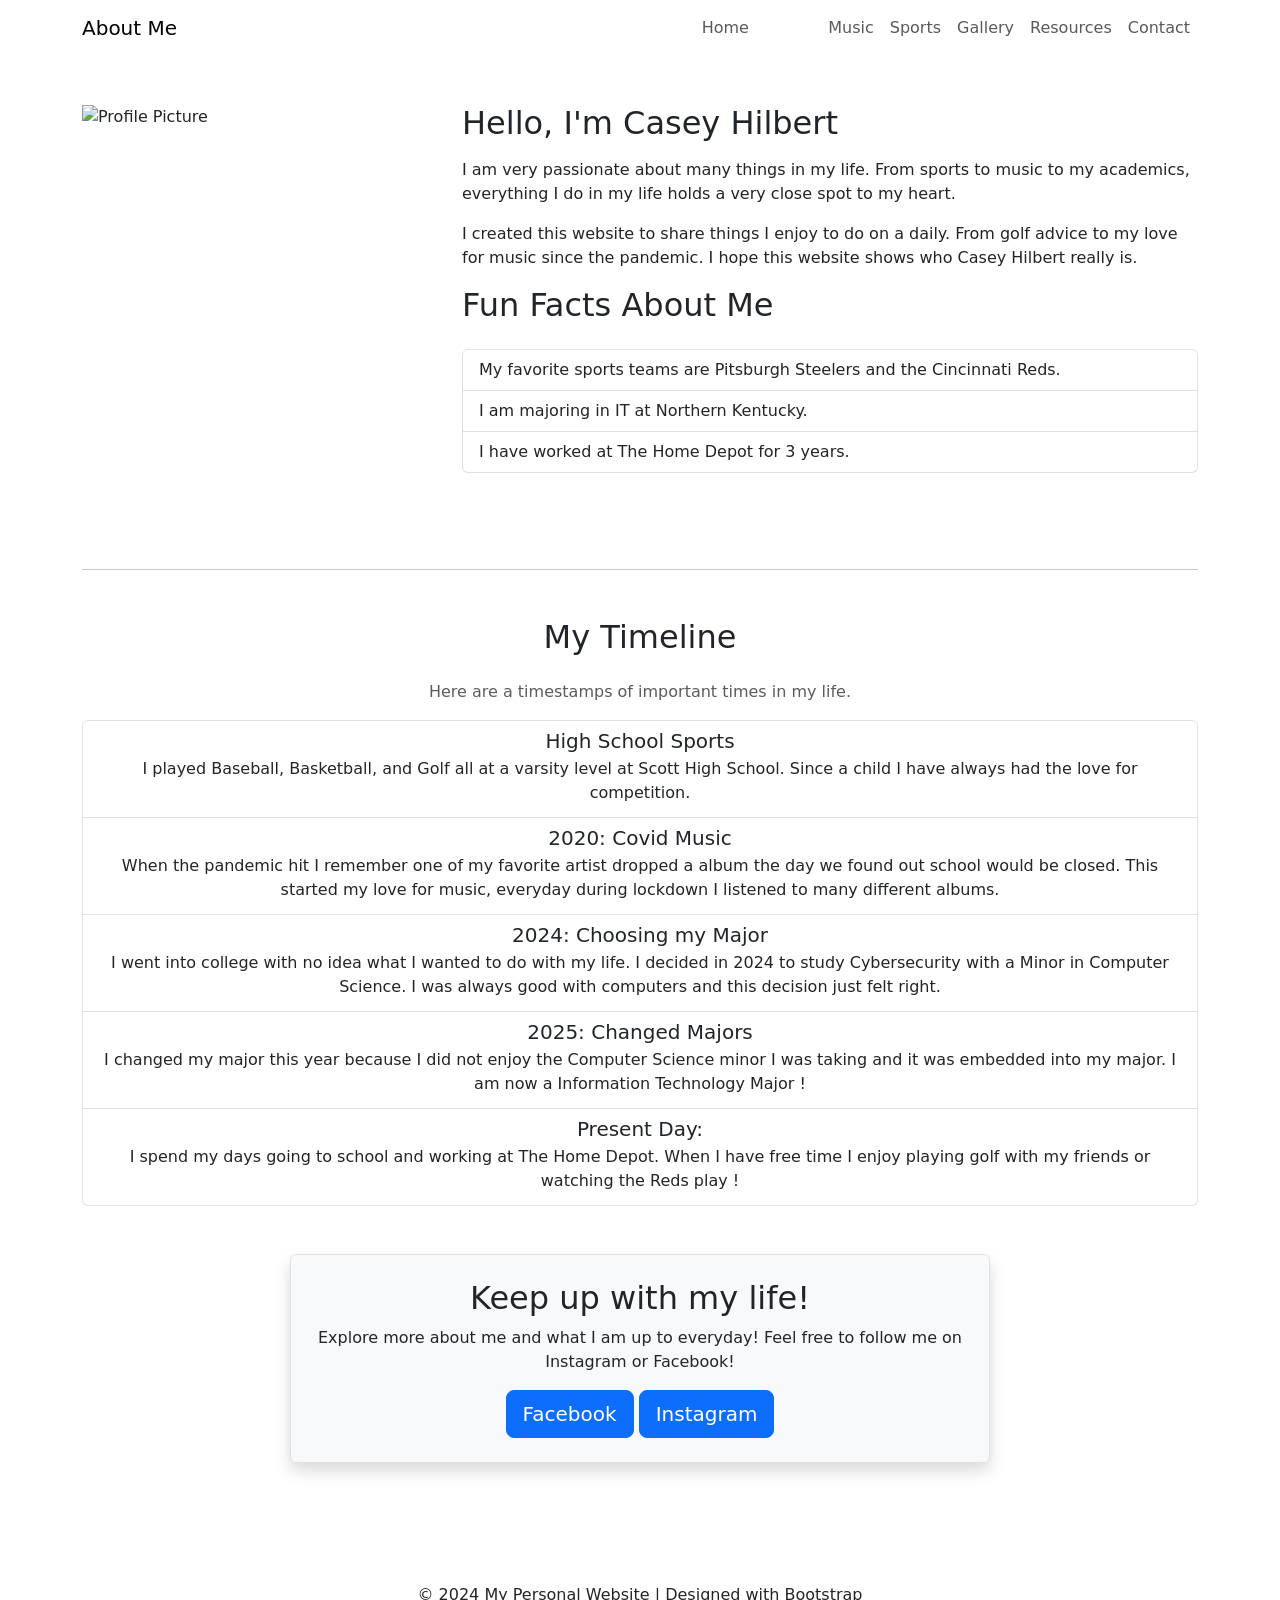
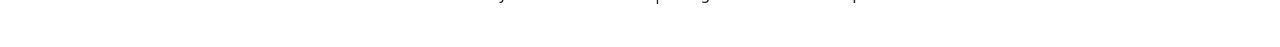
==== about.html @ 5f9ae0f3 "Add files via upload" ====
<!DOCTYPE html>
<html lang="en">
<head>
  <meta charset="UTF-8">
  <meta name="viewport" content="width=device-width, initial-scale=1.0">
  <title>About Me</title>
  <link rel="stylesheet" href="https://cdn.jsdelivr.net/npm/bootstrap@5.3.0-alpha3/dist/css/bootstrap.min.css">
  <link rel="stylesheet" href="./assets/css/about.css">
</head>
<body>
  <header class="custom-header">
    <div class="container">
      <nav class="navbar navbar-expand-lg">
        <a class="navbar-brand" href="about.html">About Me</a>
        <button class="navbar-toggler" type="button" data-bs-toggle="collapse" data-bs-target="#navbarNav">
          <span class="navbar-toggler-icon"></span>
        </button>
        <div class="collapse navbar-collapse" id="navbarNav">
          <ul class="navbar-nav ms-auto">
            <li class="nav-item"><a class="nav-link" href="index.html">Home</a></li>
            <li class="nav-item"><a class="nav-link" href="about.html" style="color: white;">About</a></li>
            <li class="nav-item"><a class="nav-link" href="music.html">Music</a></li>
            <li class="nav-item"><a class="nav-link" href="sports.html">Sports</a></li>
            <li class="nav-item"><a class="nav-link" href="gallery.html">Gallery</a></li>
            <li class="nav-item"><a class="nav-link" href="resources.html">Resources</a></li>
            <li class="nav-item"><a class="nav-link" href="contact.html">Contact</a></li>
          </ul>
        </div>
      </nav>
    </div>
  </header>

  <main class="py-5">
    <div class="container">
      <section id="profile" class="mb-5">
        <div class="row">
  
          <div class="col-md-4">
            <img src="./assets/img/Me1.JPG" class="img-fluid rounded-square" alt="Profile Picture">
          </div>
          <div class="col-md-8">
            <h2 class="mb-3">Hello, I'm Casey Hilbert</h2>
            <p>I am very passionate about many things in my life. From sports to music to my academics, everything I do in my life holds a very close spot to my heart. </p>
            <p>I created this website to share things I enjoy to do on a daily. From golf advice to my love for music since the pandemic. I hope this website shows who Casey Hilbert really is.</p>
            <section id="fun-facts" class="mb-5">
              <h2 class="mb-4">Fun Facts About Me</h2>
              <ul class="list-group">
                <li class="list-group-item">My favorite sports teams are Pitsburgh Steelers and the Cincinnati Reds.</li>
                <li class="list-group-item">I am majoring in IT at Northern Kentucky.</li>
                <li class="list-group-item">I have worked at The Home Depot for 3 years. </li>
              </ul>
            </section>
          </div>
        </div>  
      </section>
      <hr class="my-5 thick-line">

      <section id="timeline" class="mb-5">
        <h2 class="mb-4 text-center">My Timeline</h2>
        <p class="text-muted text-center">Here are a timestamps of important times in my life.</p>
        <ul class="list-group">
          <li class="list-group-item text-center">
            <h5 class="mb-1">High School Sports</h5>
            <p class="mb-1">I played Baseball, Basketball, and Golf all at a varsity level at Scott High School. Since a child I have always had the love for competition.</p>
          </li>
          <li class="list-group-item text-center">
            <h5 class="mb-1">2020: Covid Music </h5>
            <p class="mb-1">When the pandemic hit I remember one of my favorite artist dropped a album the day we found out school would be closed. This started my love for music, everyday during lockdown I listened to many different albums.</p>
          </li>
          <li class="list-group-item text-center">
            <h5 class="mb-1">2024: Choosing my Major</h5>
            <p class="mb-1">I went into college with no idea what I wanted to do with my life. I decided in 2024 to study Cybersecurity with a Minor in Computer Science. I was always good with computers and this decision just felt right.</p>
          </li>
          <li class="list-group-item text-center">
            <h5 class="mb-1">2025: Changed Majors </h5>
            <p class="mb-1">I changed my major this year because I did not enjoy the Computer Science minor I was taking and it was embedded into my major. I am now a Information Technology Major !</p>
          </li>
          <li class="list-group-item text-center">
            <h5 class="mb-1">Present Day: </h5>
            <p class="mb-1">I spend my days going to school and working at The Home Depot. When I have free time I enjoy playing golf with my friends or watching the Reds play !</p>
          </li>
        </ul>
      </section>
      <div class="container">
        <section id="cta" class="text-center mb-5 p-4 bg-light border rounded shadow mx-auto text-dark" style="max-width: 700px;">
          <h2>Keep up with my life!</h2>
          <p>Explore more about me and what I am up to everyday! Feel free to follow me on Instagram or Facebook!</p>
          <a href="https://www.facebook.com/casey.hilbert.5" class="btn btn-primary btn-lg">Facebook</a>
          <a href="https://www.instagram.com/_caseyhilbert/" class="btn btn-primary btn-lg">Instagram</a>
        </section>
      </div>
    </div>
  </main>

  <footer class="footer text-center py-4">
    <p>&copy; 2024 My Personal Website | Designed with Bootstrap</p>
  </footer>

  <script src="https://cdn.jsdelivr.net/npm/bootstrap@5.3.0-alpha3/dist/js/bootstrap.bundle.min.js"></script>
</body>
</html>
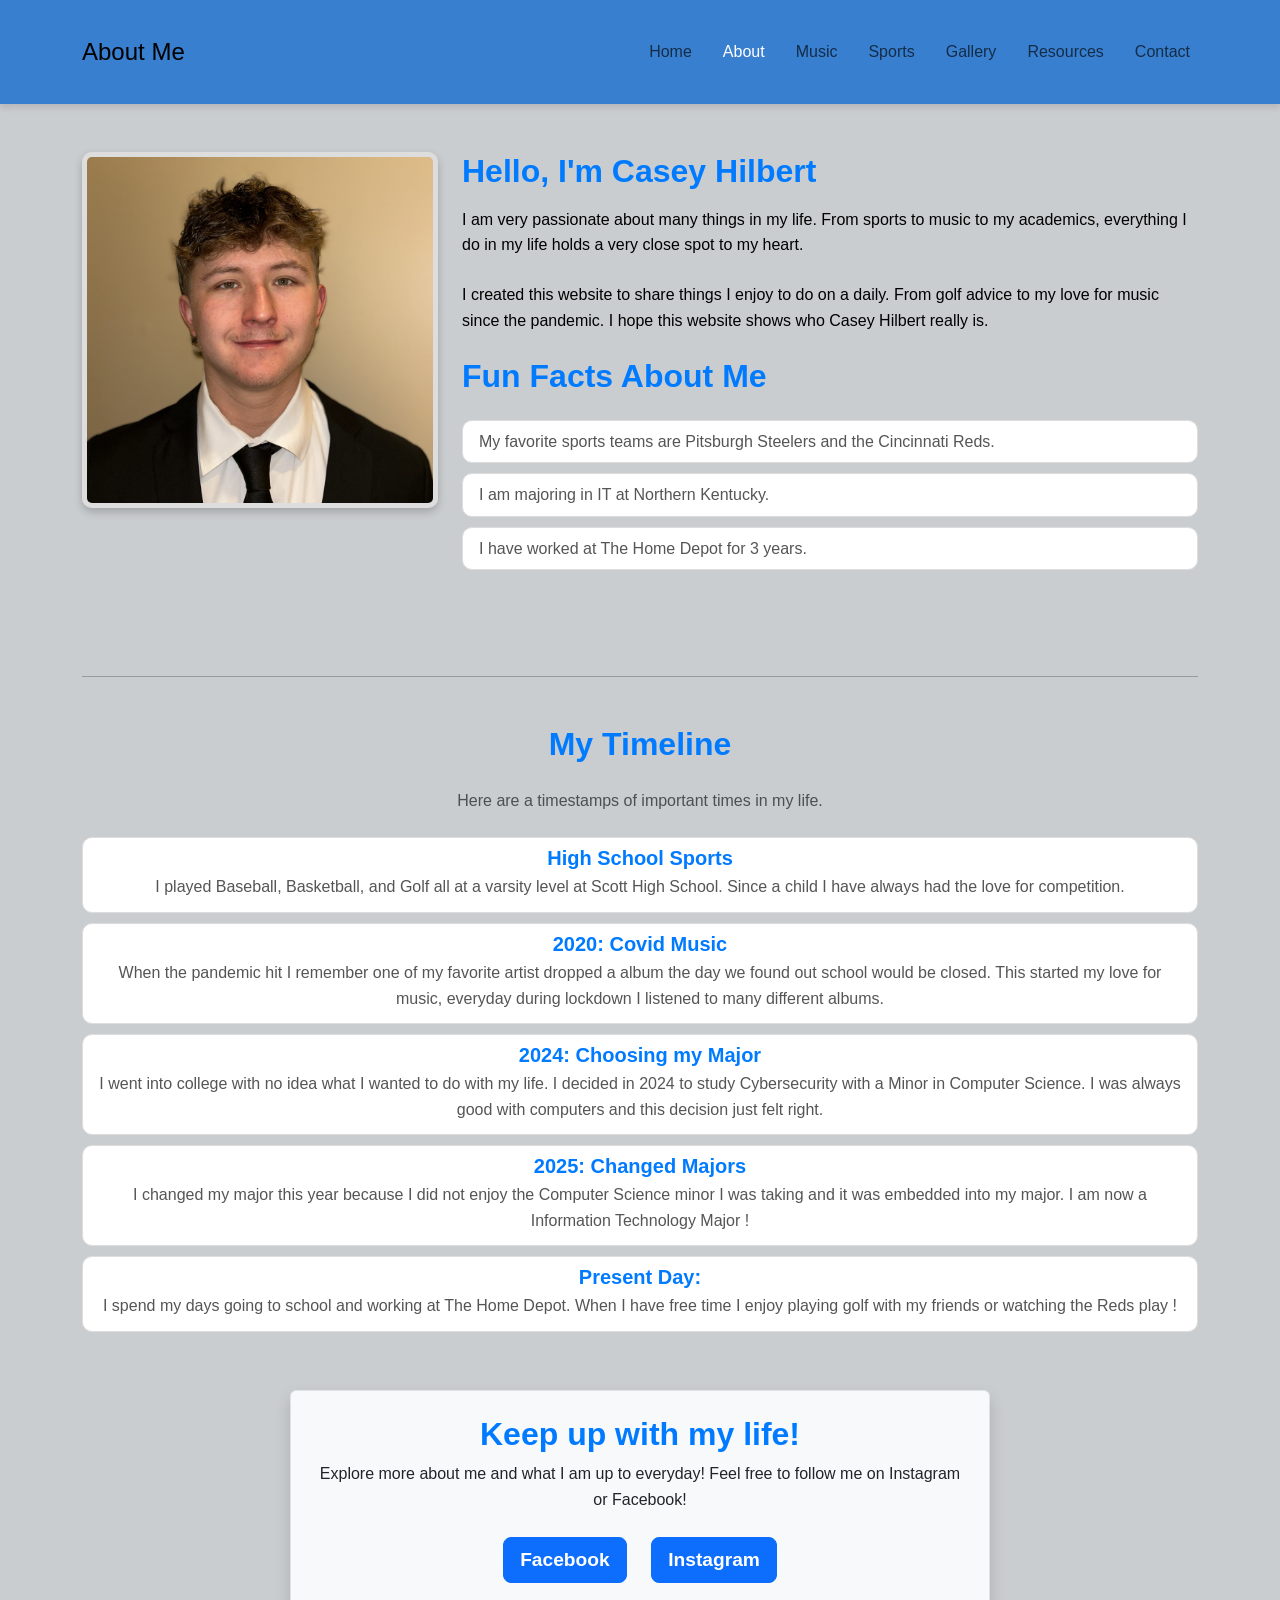
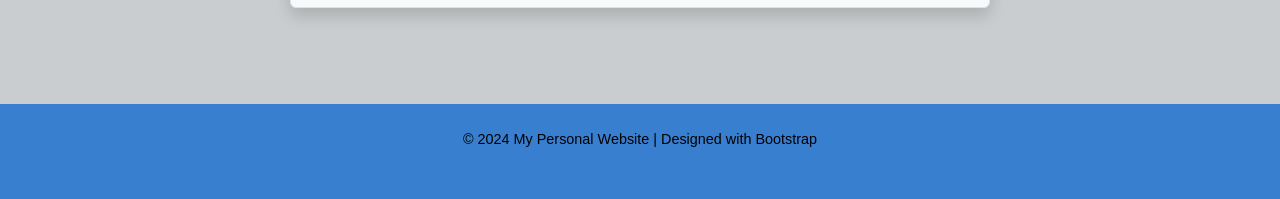
==== commit 64c2b019: "Update about.html" ====
--- a/about.html
+++ b/about.html
@@ -36,7 +36,7 @@
         <div class="row">
   
           <div class="col-md-4">
-            <img src="./assets/img/Me1.JPG" class="img-fluid rounded-square" alt="Profile Picture">
+            <img src="./assets/img/me1.jpg" class="img-fluid rounded-square" alt="Profile Picture">
           </div>
           <div class="col-md-8">
             <h2 class="mb-3">Hello, I'm Casey Hilbert</h2>
@@ -98,4 +98,4 @@
 
   <script src="https://cdn.jsdelivr.net/npm/bootstrap@5.3.0-alpha3/dist/js/bootstrap.bundle.min.js"></script>
 </body>
-</html>+</html>
--- a/assets/css/about.css
+++ b/assets/css/about.css
@@ -0,0 +1,107 @@
+body {
+  font-family: Arial, sans-serif;
+  line-height: 1.6;
+  background-color: #cacdcf;
+  color: #000;
+}
+
+.custom-header {
+  background-color: #387fcf;
+  color: #000;
+  padding: 20px;
+  box-shadow: 0 4px 6px rgba(0, 0, 0, 0.1);
+}
+
+.navbar-brand {
+  font-size: 1.5rem;
+}
+
+.nav-link {
+  font-size: 1rem;
+  margin-left: 15px;
+}
+
+h1,
+h2,
+h3 {
+  font-weight: 600;
+}
+
+h1 {
+  font-size: 2.5rem;
+}
+
+h2 {
+  font-size: 2rem;
+  color: #007bff;
+}
+
+h3 {
+  font-size: 1.75rem;
+}
+
+p {
+  margin-bottom: 1.5rem;
+}
+
+#profile img {
+  border: 5px solid #ddd;
+  box-shadow: 0 4px 8px rgba(0, 0, 0, 0.2);
+  width: 100%;
+  height: auto;
+  border-radius: 10px;
+}
+
+#timeline .list-group-item,
+#fun-facts .list-group-item {
+  background-color: #fff;
+  border: 1px solid #ddd;
+  margin-bottom: 10px;
+  border-radius: 10px;
+  color: #555;
+}
+
+#timeline .list-group-item h5 {
+  font-weight: bold;
+  color: #007bff;
+}
+
+#fun-facts .list-group-item:hover {
+  background-color: #e9ecef;
+  color: #333;
+}
+
+#cta {
+  background-color: #fafcfa;
+  color: #000;
+  padding: 20px;
+  border-radius: 10px;
+  text-align: center;
+  box-shadow: 0 2px 6px rgba(0, 0, 0, 0.1);
+}
+
+#cta a {
+  font-size: 1.2rem;
+  font-weight: bold;
+  margin: 0 10px;
+}
+
+footer {
+  background-color: #387fcf;
+  color: #000;
+  font-size: 0.9rem;
+  padding: 15px 0;
+}
+
+@media (max-width: 768px) {
+  #profile .col-md-4 {
+    text-align: center;
+    margin-bottom: 20px;
+  }
+
+  #profile img {
+    max-width: 150px;
+    margin: 0 auto;
+  }
+} 
+  
